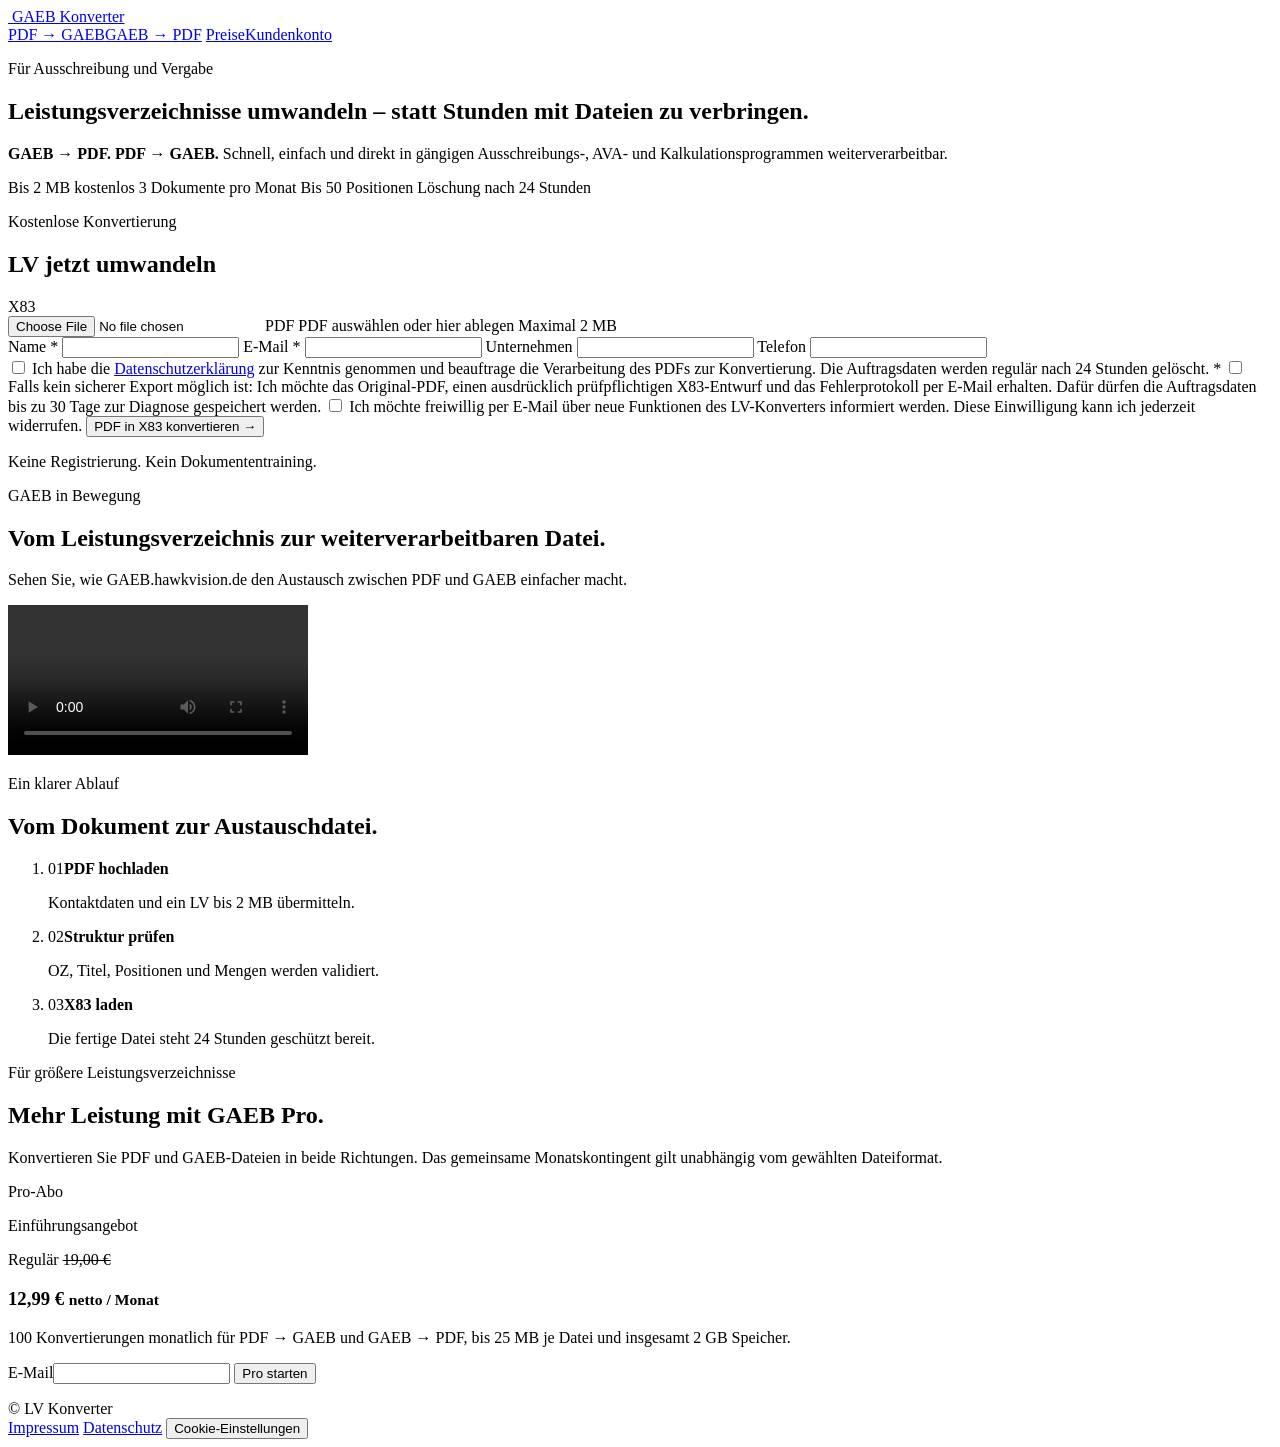
==== web/index.html @ 028e60ec "Add conversion API and extended GAEB exports" ====
<!doctype html>
<html lang="de">
  <head>
    <meta charset="utf-8" />
    <meta name="viewport" content="width=device-width, initial-scale=1" />
    <meta
      name="description"
      content="Leistungsverzeichnisse sicher zwischen PDF und GAEB DA XML konvertieren."
    />
    <meta name="theme-color" content="#f4f2e9" />
    <title>LV Konverter · PDF und GAEB lesbar austauschen</title>
    <link rel="icon" type="image/png" href="/assets/gaeb-konverter-icon.png?v=2" />
    <link rel="stylesheet" href="/styles.css?v=15" />
    <script src="/offer.js?v=2" defer></script>
    <script src="/app.js?v=14" defer></script>
    <script src="/consent.js?v=2" defer></script>
  </head>
  <body>
    <aside class="offer-banner" id="offer-banner" hidden></aside>
    <header class="site-header">
      <a class="brand" href="/" aria-label="LV Konverter Startseite">
        <span class="brand-mark"><img src="/assets/gaeb-konverter-logo.png?v=3" alt="" /></span>
        <span>GAEB Konverter</span>
      </a>
      <nav class="main-nav" aria-label="Hauptnavigation">
        <a class="is-active" href="/">PDF → GAEB</a><a href="/gaeb-pdf.html">GAEB → PDF</a>
        <a href="/#preise">Preise</a><a href="/konto.html">Kundenkonto</a>
      </nav>
    </header>

    <main>
      <section class="hero">
        <div class="hero-copy">
          <p class="eyebrow">Für Ausschreibung und Vergabe</p>
          <h1 class="sales-title">
            Leistungsverzeichnisse umwandeln – statt Stunden mit Dateien zu verbringen.
          </h1>
          <p class="intro sales-highlight">
            <strong>GAEB → PDF. PDF → GAEB.</strong> Schnell, einfach und direkt in gängigen
            Ausschreibungs-, AVA- und Kalkulationsprogrammen weiterverarbeitbar.
          </p>
          <div class="trust-row" aria-label="Leistungsmerkmale">
            <span id="trust-size">Bis 2 MB kostenlos</span>
            <span id="trust-volume">3 Dokumente pro Monat</span>
            <span id="trust-positions">Bis 50 Positionen</span>
            <span id="trust-retention">Löschung nach 24 Stunden</span>
          </div>
        </div>

        <section class="converter-card" aria-labelledby="converter-title">
          <div class="card-heading">
            <div>
              <p class="step-label" id="converter-kicker">Kostenlose Konvertierung</p>
              <h2 id="converter-title">LV jetzt umwandeln</h2>
            </div>
            <span class="format-badge">X83</span>
          </div>

          <div class="billing-banner" id="billing-banner" hidden>
            <span class="billing-check" aria-hidden="true">✓</span>
            <div>
              <strong id="billing-banner-title">Kauf erfolgreich aktiviert</strong>
              <span id="billing-banner-copy">Ihr erweitertes Kontingent ist einsatzbereit.</span>
            </div>
            <span class="billing-credit" id="billing-credit"></span>
          </div>

          <form id="convert-form" enctype="multipart/form-data">
            <input id="confirm-structure" name="confirm_structure" type="hidden" value="false" />
            <label class="file-drop" id="file-drop">
              <input id="pdf" name="pdf" type="file" accept="application/pdf,.pdf" required />
              <span class="file-icon">PDF</span>
              <span class="file-title" id="file-title">PDF auswählen oder hier ablegen</span>
              <span class="file-meta" id="file-meta">Maximal 2 MB</span>
            </label>

            <div class="field-grid">
              <label>
                <span>Name *</span>
                <input name="contact_name" autocomplete="name" required maxlength="120" />
              </label>
              <label>
                <span>E-Mail *</span>
                <input name="email" type="email" autocomplete="email" required maxlength="254" />
              </label>
              <label>
                <span>Unternehmen</span>
                <input name="company" autocomplete="organization" maxlength="160" />
              </label>
              <label>
                <span>Telefon</span>
                <input name="phone" type="tel" autocomplete="tel" maxlength="80" />
              </label>
            </div>

            <label class="consent">
              <input name="consent" type="checkbox" required />
              <span>
                Ich habe die <a href="/datenschutz.html">Datenschutzerklärung</a>
                zur Kenntnis genommen und beauftrage die Verarbeitung des PDFs zur
                Konvertierung. Die Auftragsdaten werden regulär nach 24 Stunden gelöscht. *
              </span>
            </label>

            <label class="consent consent-optional">
              <input name="email_fallback_consent" type="checkbox" />
              <span>
                Falls kein sicherer Export möglich ist: Ich möchte das Original-PDF,
                einen ausdrücklich prüfpflichtigen X83-Entwurf und das Fehlerprotokoll
                per E-Mail erhalten. Dafür dürfen die Auftragsdaten bis zu 30 Tage
                zur Diagnose gespeichert werden.
              </span>
            </label>

            <label class="consent consent-optional">
              <input name="feature_updates_consent" type="checkbox" />
              <span>
                Ich möchte freiwillig per E-Mail über neue Funktionen des
                LV-Konverters informiert werden. Diese Einwilligung kann ich
                jederzeit widerrufen.
              </span>
            </label>

            <button class="primary-button" type="submit">
              <span>PDF in X83 konvertieren</span>
              <span aria-hidden="true">→</span>
            </button>
            <div class="preflight-progress" id="preflight-progress" hidden aria-live="polite">
              <div class="preflight-heading"><strong id="preflight-status">Datei wird vorbereitet …</strong><span id="preflight-percent">10 %</span></div>
              <div class="progress"><span id="preflight-bar"></span></div>
              <p id="preflight-detail">Upload und Sicherheitsprüfung werden gestartet.</p>
            </div>
            <button class="secondary-button reset-upload-button" id="reset-upload-button" type="button" hidden>Abbrechen / andere Datei hochladen</button>
            <p class="form-note">Keine Registrierung. Kein Dokumententraining.</p>
          </form>

          <div class="job-panel" id="job-panel" hidden aria-live="polite">
            <div class="job-state">
              <span class="spinner" id="spinner" aria-hidden="true"></span>
              <div>
                <p class="job-kicker" id="job-kicker">Konvertierung läuft</p>
                <h3 id="job-title">Das LV wird strukturiert.</h3>
                <p id="job-message">Je nach Seitenzahl kann das einen Moment dauern.</p>
              </div>
            </div>
            <div class="progress"><span id="progress-bar"></span></div>
            <a class="download-button" id="download-button" hidden> X83 herunterladen </a>
            <a class="download-button download-button-priced" id="download-x84-button" hidden>
              X84 mit Preisen herunterladen
            </a>
            <a class="secondary-button" id="review-button" hidden>Konvertierung bewerten</a>
            <button class="secondary-button" id="new-job-button" type="button" hidden>
              Weiteres LV konvertieren
            </button>
          </div>
        </section>
      </section>

      <section class="reel-section" aria-labelledby="reel-title">
        <div class="reel-copy">
          <p class="eyebrow">GAEB in Bewegung</p>
          <h2 id="reel-title">Vom Leistungsverzeichnis zur weiterverarbeitbaren Datei.</h2>
          <p>
            Sehen Sie, wie GAEB.hawkvision.de den Austausch zwischen PDF und GAEB
            einfacher macht.
          </p>
        </div>
        <div class="reel-player">
          <video
            controls
            playsinline
            preload="metadata"
            aria-label="GAEB.hawkvision.de Produkt-Reel"
          >
            <source src="/assets/gaeb-hawk-vision-3d-loft-reel.mp4" type="video/mp4" />
            Ihr Browser unterstützt die Wiedergabe dieses Videos nicht.
          </video>
        </div>
      </section>

      <section class="how-it-works" aria-labelledby="how-title">
        <div>
          <p class="eyebrow">Ein klarer Ablauf</p>
          <h2 id="how-title">Vom Dokument zur Austauschdatei.</h2>
        </div>
        <ol>
          <li><span>01</span><strong>PDF hochladen</strong><p>Kontaktdaten und ein LV bis 2 MB übermitteln.</p></li>
          <li><span>02</span><strong>Struktur prüfen</strong><p>OZ, Titel, Positionen und Mengen werden validiert.</p></li>
          <li><span>03</span><strong>X83 laden</strong><p>Die fertige Datei steht 24 Stunden geschützt bereit.</p></li>
        </ol>
      </section>

      <section class="paid-preview" id="preise">
        <div>
          <p class="eyebrow">Für größere Leistungsverzeichnisse</p>
          <h2>Mehr Leistung mit GAEB Pro.</h2>
          <p>
            Konvertieren Sie PDF und GAEB-Dateien in beide Richtungen. Das
            gemeinsame Monatskontingent gilt unabhängig vom gewählten Dateiformat.
          </p>
        </div>
        <div class="pricing-grid pro-only">
          <article class="price-card featured">
            <p class="step-label">Pro-Abo</p>
            <p class="price-offer-label" id="pro-offer-label">Einführungsangebot</p>
            <p class="regular-price" id="pro-regular-row">Regulär <del id="pro-regular-price">19,00 €</del></p>
            <h3><span id="pro-price">12,99 €</span> <small>netto / Monat</small></h3>
            <p>100 Konvertierungen monatlich für PDF → GAEB und GAEB → PDF, bis 25 MB je Datei und insgesamt 2 GB Speicher.</p>
            <form class="checkout-form" data-offer="pro" novalidate>
              <label><span>E-Mail</span><input type="email" name="email" required autocomplete="email" /></label>
              <button class="primary-button checkout-button" type="submit">Pro starten</button>
              <p class="checkout-note" aria-live="polite"></p>
            </form>
          </article>
        </div>
      </section>
      <section class="reviews-section" id="bewertungen" hidden><p class="eyebrow">Verifizierte Kundenstimmen</p><h2>Erfahrungen nach erfolgreicher Konvertierung.</h2><div class="reviews-grid" id="public-reviews"></div></section>

    </main>

    <footer>
      <span>© <span id="year"></span> LV Konverter</span>
      <nav aria-label="Rechtliches">
        <a href="/impressum.html">Impressum</a>
        <a href="/datenschutz.html">Datenschutz</a>
        <button class="footer-link" type="button" data-open-consent>Cookie-Einstellungen</button>
      </nav>
    </footer>
  </body>
</html>
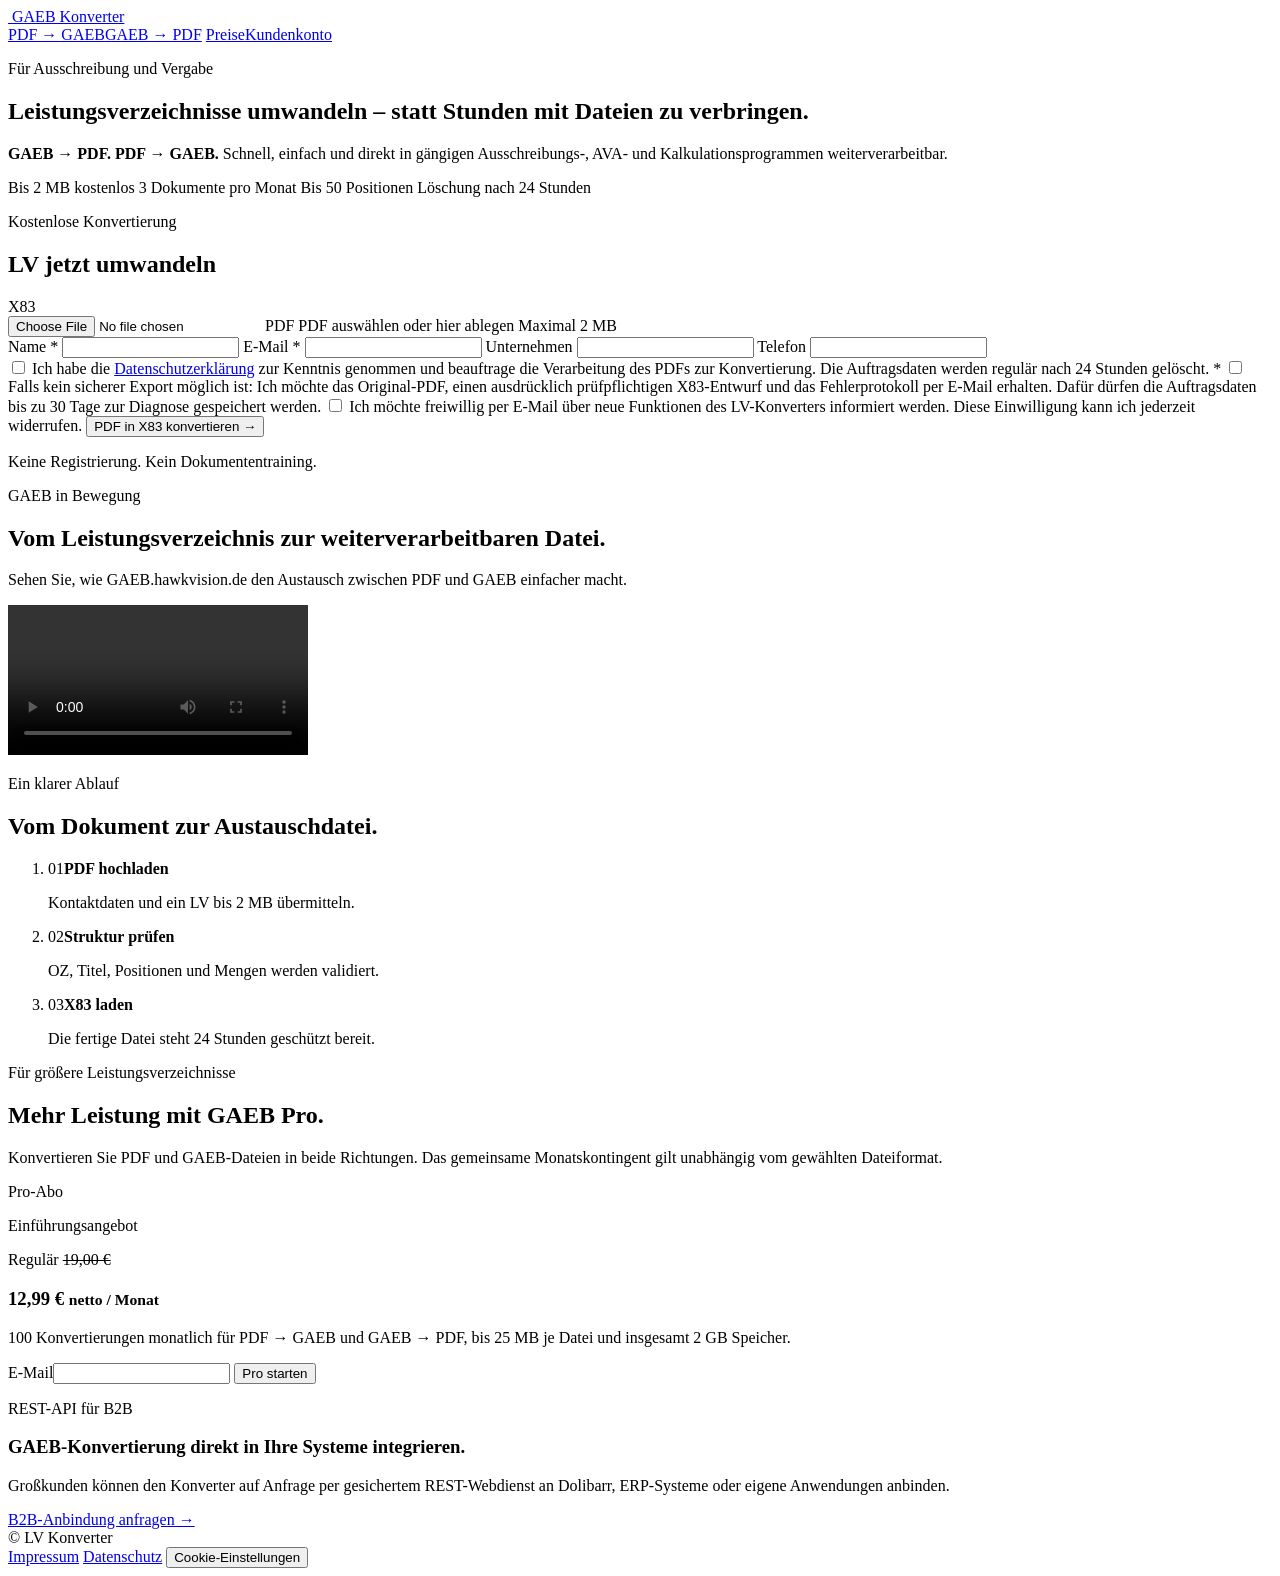
==== commit 76b4f1a5: "Add B2B API pitch and env reload helper" ====
--- a/web/index.html
+++ b/web/index.html
@@ -10,7 +10,7 @@
     <meta name="theme-color" content="#f4f2e9" />
     <title>LV Konverter · PDF und GAEB lesbar austauschen</title>
     <link rel="icon" type="image/png" href="/assets/gaeb-konverter-icon.png?v=2" />
-    <link rel="stylesheet" href="/styles.css?v=15" />
+    <link rel="stylesheet" href="/styles.css?v=16" />
     <script src="/offer.js?v=2" defer></script>
     <script src="/app.js?v=14" defer></script>
     <script src="/consent.js?v=2" defer></script>
@@ -199,8 +199,9 @@
             gemeinsame Monatskontingent gilt unabhängig vom gewählten Dateiformat.
           </p>
         </div>
-        <div class="pricing-grid pro-only">
-          <article class="price-card featured">
+        <div class="offer-options">
+          <div class="pricing-grid pro-only">
+            <article class="price-card featured">
             <p class="step-label">Pro-Abo</p>
             <p class="price-offer-label" id="pro-offer-label">Einführungsangebot</p>
             <p class="regular-price" id="pro-regular-row">Regulär <del id="pro-regular-price">19,00 €</del></p>
@@ -211,7 +212,19 @@
               <button class="primary-button checkout-button" type="submit">Pro starten</button>
               <p class="checkout-note" aria-live="polite"></p>
             </form>
-          </article>
+            </article>
+          </div>
+          <aside class="enterprise-note">
+            <div>
+              <p class="step-label">REST-API für B2B</p>
+              <h3>GAEB-Konvertierung direkt in Ihre Systeme integrieren.</h3>
+              <p>
+                Großkunden können den Konverter auf Anfrage per gesichertem
+                REST-Webdienst an Dolibarr, ERP-Systeme oder eigene Anwendungen anbinden.
+              </p>
+            </div>
+            <a class="enterprise-link" href="/support.html">B2B-Anbindung anfragen →</a>
+          </aside>
         </div>
       </section>
       <section class="reviews-section" id="bewertungen" hidden><p class="eyebrow">Verifizierte Kundenstimmen</p><h2>Erfahrungen nach erfolgreicher Konvertierung.</h2><div class="reviews-grid" id="public-reviews"></div></section>
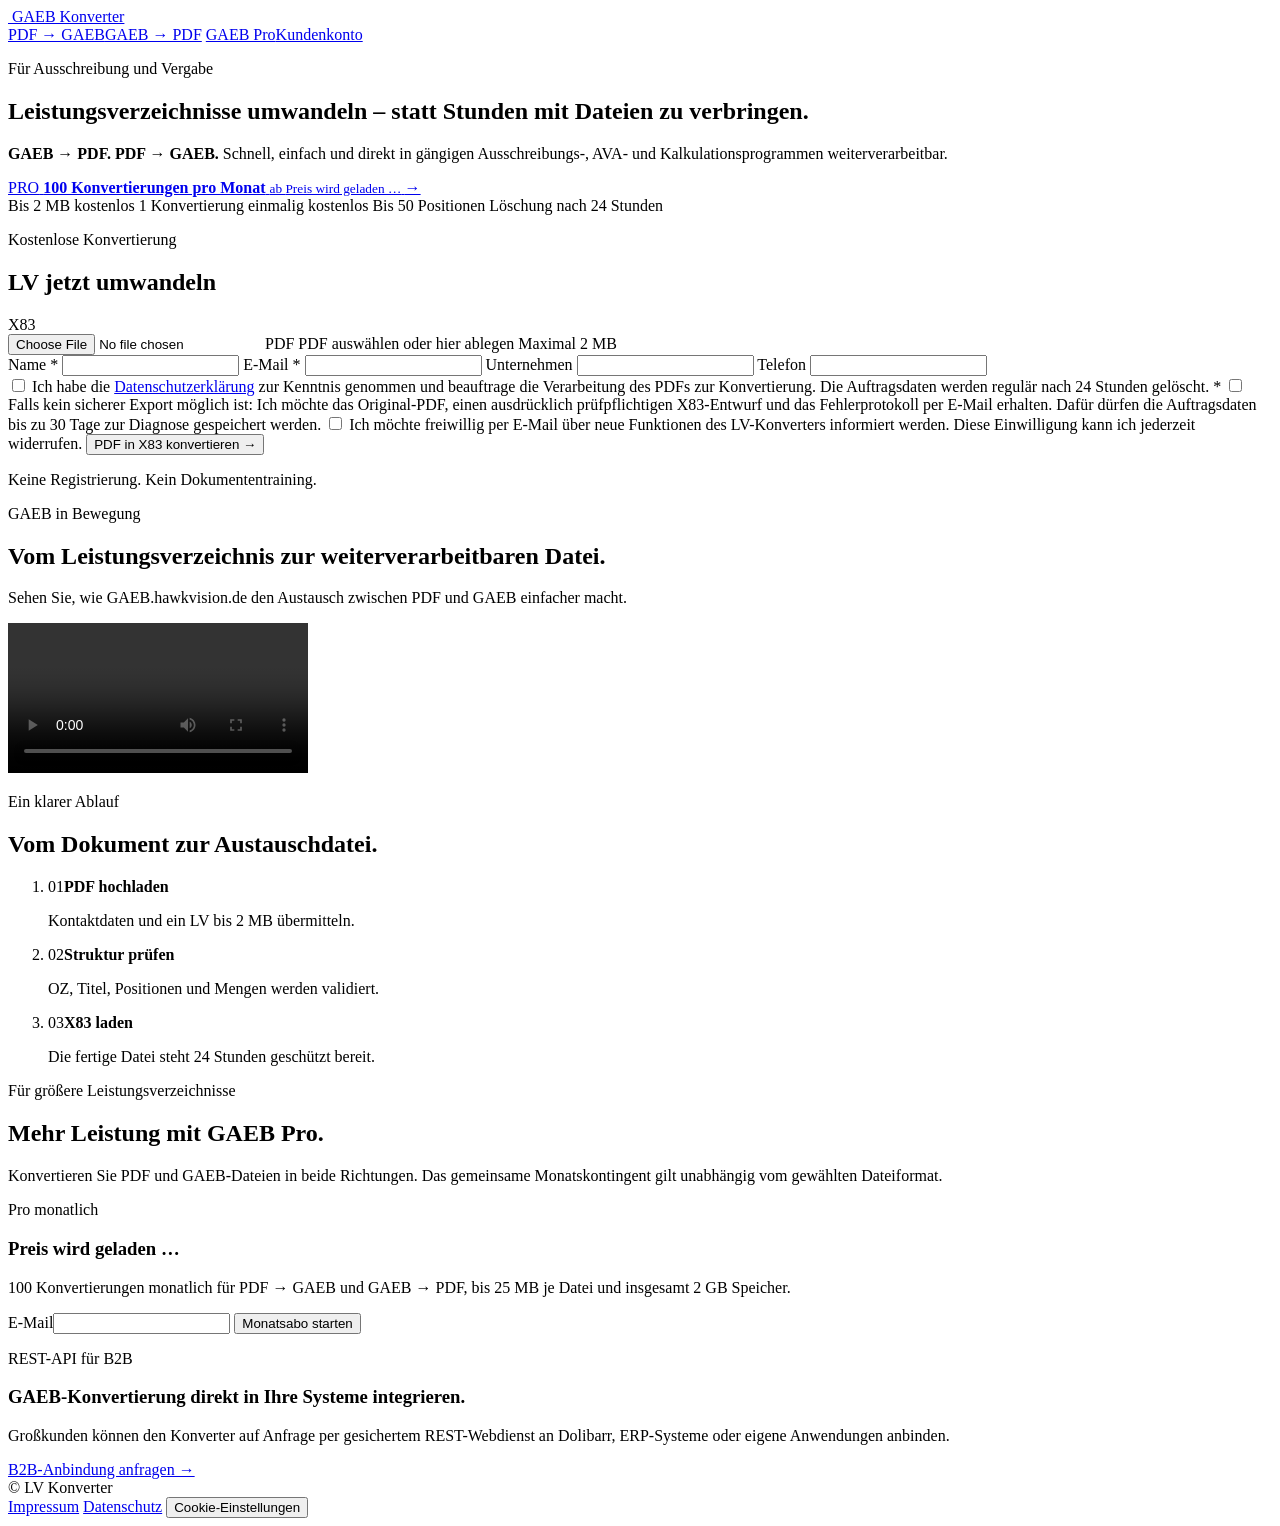
==== commit 24c2df06: "Prepare GAEB webshop subscriptions and production tracking" ====
--- a/web/index.html
+++ b/web/index.html
@@ -10,10 +10,10 @@
     <meta name="theme-color" content="#f4f2e9" />
     <title>LV Konverter · PDF und GAEB lesbar austauschen</title>
     <link rel="icon" type="image/png" href="/assets/gaeb-konverter-icon.png?v=2" />
-    <link rel="stylesheet" href="/styles.css?v=16" />
-    <script src="/offer.js?v=2" defer></script>
-    <script src="/app.js?v=14" defer></script>
-    <script src="/consent.js?v=2" defer></script>
+    <link rel="stylesheet" href="/styles.css?v=19" />
+    <script src="/offer.js?v=4" defer></script>
+    <script src="/app.js?v=18" defer></script>
+    <script src="/consent.js?v=3" defer></script>
   </head>
   <body>
     <aside class="offer-banner" id="offer-banner" hidden></aside>
@@ -24,7 +24,7 @@
       </a>
       <nav class="main-nav" aria-label="Hauptnavigation">
         <a class="is-active" href="/">PDF → GAEB</a><a href="/gaeb-pdf.html">GAEB → PDF</a>
-        <a href="/#preise">Preise</a><a href="/konto.html">Kundenkonto</a>
+        <a class="pro-nav" href="/#preise">GAEB Pro</a><a href="/konto.html">Kundenkonto</a>
       </nav>
     </header>
 
@@ -39,9 +39,17 @@
             <strong>GAEB → PDF. PDF → GAEB.</strong> Schnell, einfach und direkt in gängigen
             Ausschreibungs-, AVA- und Kalkulationsprogrammen weiterverarbeitbar.
           </p>
+          <a class="hero-pro" href="#preise" aria-label="GAEB Pro Tarife ansehen">
+            <span class="hero-pro-mark">PRO</span>
+            <span class="hero-pro-copy">
+              <strong>100 Konvertierungen pro Monat</strong>
+              <small>ab <span data-price-plan="monthly">Preis wird geladen …</span> <span data-price-period="monthly"></span></small>
+            </span>
+            <span class="hero-pro-arrow" aria-hidden="true">→</span>
+          </a>
           <div class="trust-row" aria-label="Leistungsmerkmale">
             <span id="trust-size">Bis 2 MB kostenlos</span>
-            <span id="trust-volume">3 Dokumente pro Monat</span>
+            <span id="trust-volume">1 Konvertierung einmalig kostenlos</span>
             <span id="trust-positions">Bis 50 Positionen</span>
             <span id="trust-retention">Löschung nach 24 Stunden</span>
           </div>
@@ -125,6 +133,11 @@
               <span>PDF in X83 konvertieren</span>
               <span aria-hidden="true">→</span>
             </button>
+            <aside class="conversion-limit-alert" id="conversion-limit-alert" hidden role="alert">
+              <strong>Die kostenlose Konvertierung wurde bereits genutzt.</strong>
+              <span>Mit GAEB Pro können Sie sofort weiterarbeiten.</span>
+              <a href="#preise">Pro-Angebote ansehen →</a>
+            </aside>
             <div class="preflight-progress" id="preflight-progress" hidden aria-live="polite">
               <div class="preflight-heading"><strong id="preflight-status">Datei wird vorbereitet …</strong><span id="preflight-percent">10 %</span></div>
               <div class="progress"><span id="preflight-bar"></span></div>
@@ -200,18 +213,27 @@
           </p>
         </div>
         <div class="offer-options">
-          <div class="pricing-grid pro-only">
-            <article class="price-card featured">
-            <p class="step-label">Pro-Abo</p>
-            <p class="price-offer-label" id="pro-offer-label">Einführungsangebot</p>
-            <p class="regular-price" id="pro-regular-row">Regulär <del id="pro-regular-price">19,00 €</del></p>
-            <h3><span id="pro-price">12,99 €</span> <small>netto / Monat</small></h3>
+          <div class="pricing-grid pro-plans">
+            <article class="price-card featured" data-price-card="monthly">
+            <p class="step-label">Pro monatlich</p>
+            <h3><span data-price-plan="monthly">Preis wird geladen …</span> <small data-price-period="monthly"></small></h3>
             <p>100 Konvertierungen monatlich für PDF → GAEB und GAEB → PDF, bis 25 MB je Datei und insgesamt 2 GB Speicher.</p>
-            <form class="checkout-form" data-offer="pro" novalidate>
+            <form class="checkout-form" data-offer="pro_monthly" novalidate>
               <label><span>E-Mail</span><input type="email" name="email" required autocomplete="email" /></label>
-              <button class="primary-button checkout-button" type="submit">Pro starten</button>
+              <button class="primary-button checkout-button" type="submit">Monatsabo starten</button>
               <p class="checkout-note" aria-live="polite"></p>
             </form>
+            </article>
+            <article class="price-card" data-price-card="yearly" hidden>
+              <p class="step-label">Pro jährlich</p>
+              <h3><span data-price-plan="yearly">Preis wird geladen …</span> <small data-price-period="yearly"></small></h3>
+              <p>Dieselben Pro-Leistungen mit jährlicher Abrechnung zum in Stripe hinterlegten Preis.</p>
+              <form class="checkout-form" data-offer="pro_yearly" novalidate>
+                <label><span>E-Mail</span><input type="email" name="email" required autocomplete="email" /></label>
+                <label><span>Passwort (mindestens 12 Zeichen)</span><input type="password" name="password" required minlength="12" autocomplete="new-password" /></label>
+                <button class="primary-button checkout-button" type="submit">Jahresabo starten</button>
+                <p class="checkout-note" aria-live="polite"></p>
+              </form>
             </article>
           </div>
           <aside class="enterprise-note">
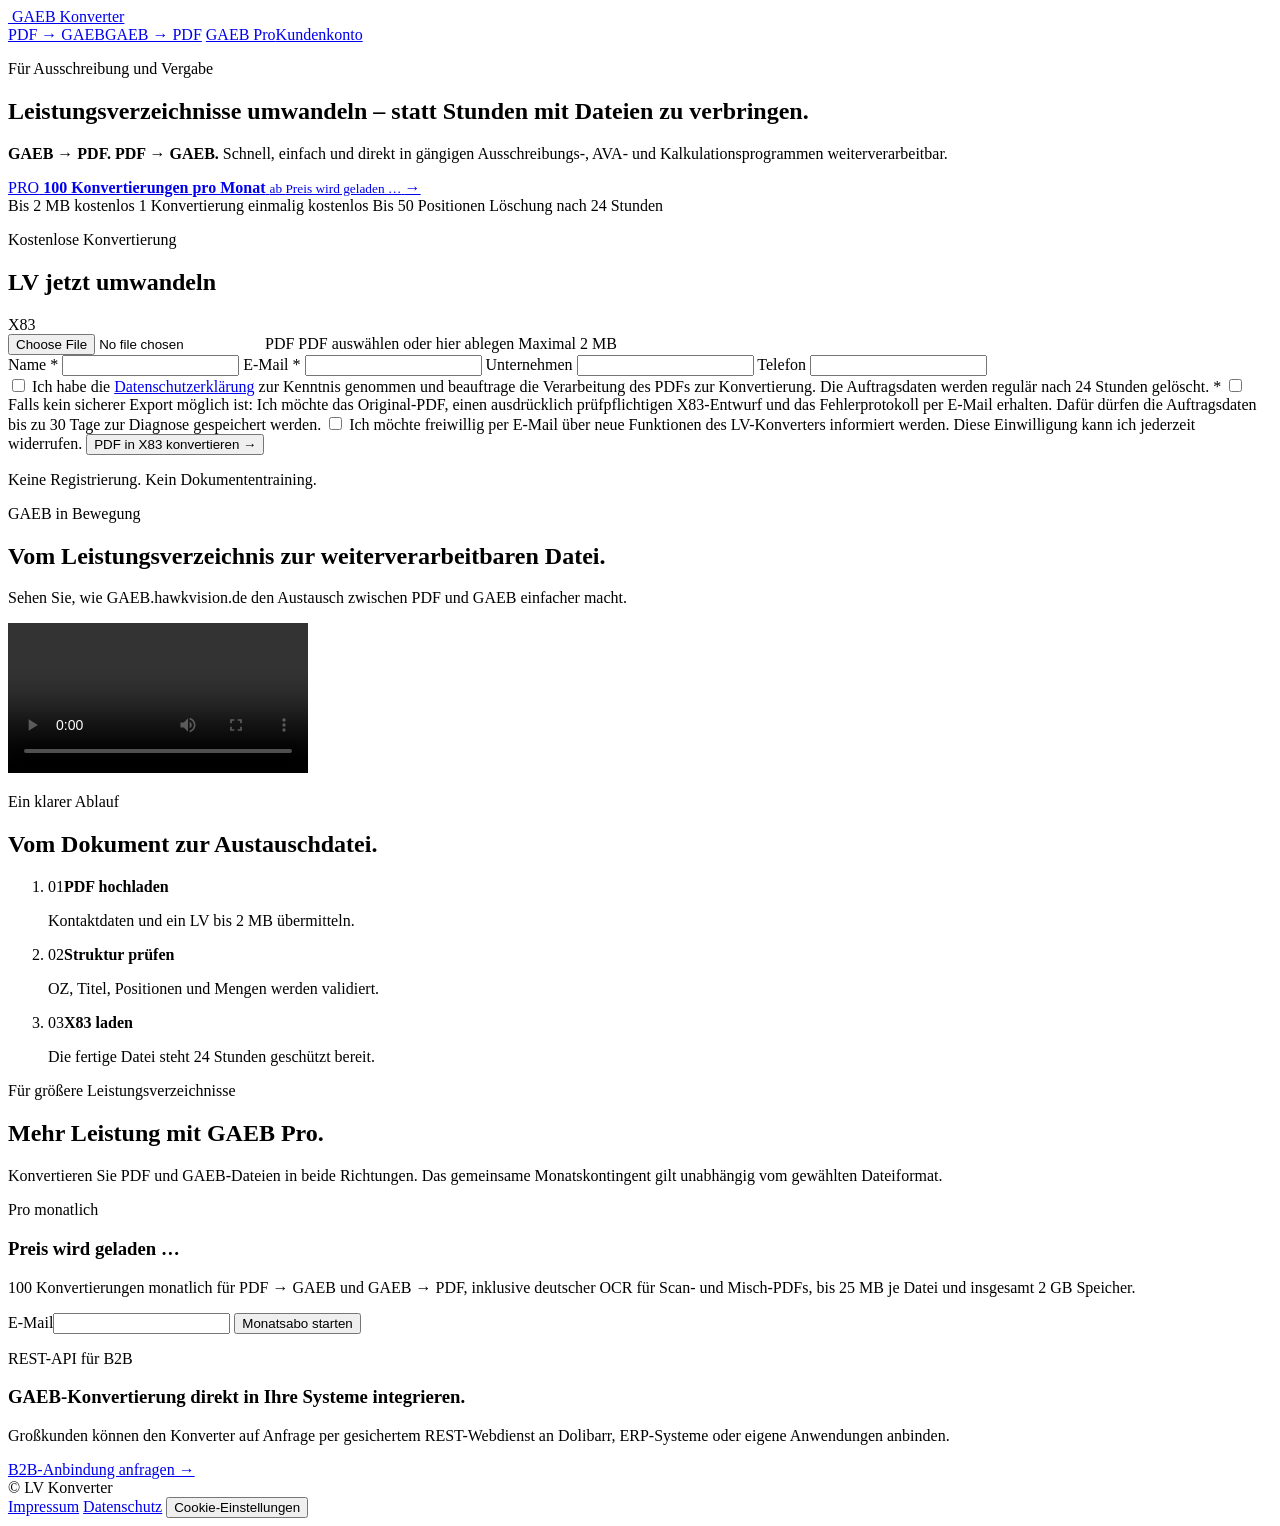
==== commit a9b79f96: "Add Pro OCR fallback for mixed PDFs" ====
--- a/web/index.html
+++ b/web/index.html
@@ -217,7 +217,7 @@
             <article class="price-card featured" data-price-card="monthly">
             <p class="step-label">Pro monatlich</p>
             <h3><span data-price-plan="monthly">Preis wird geladen …</span> <small data-price-period="monthly"></small></h3>
-            <p>100 Konvertierungen monatlich für PDF → GAEB und GAEB → PDF, bis 25 MB je Datei und insgesamt 2 GB Speicher.</p>
+            <p>100 Konvertierungen monatlich für PDF → GAEB und GAEB → PDF, inklusive deutscher OCR für Scan- und Misch-PDFs, bis 25 MB je Datei und insgesamt 2 GB Speicher.</p>
             <form class="checkout-form" data-offer="pro_monthly" novalidate>
               <label><span>E-Mail</span><input type="email" name="email" required autocomplete="email" /></label>
               <button class="primary-button checkout-button" type="submit">Monatsabo starten</button>
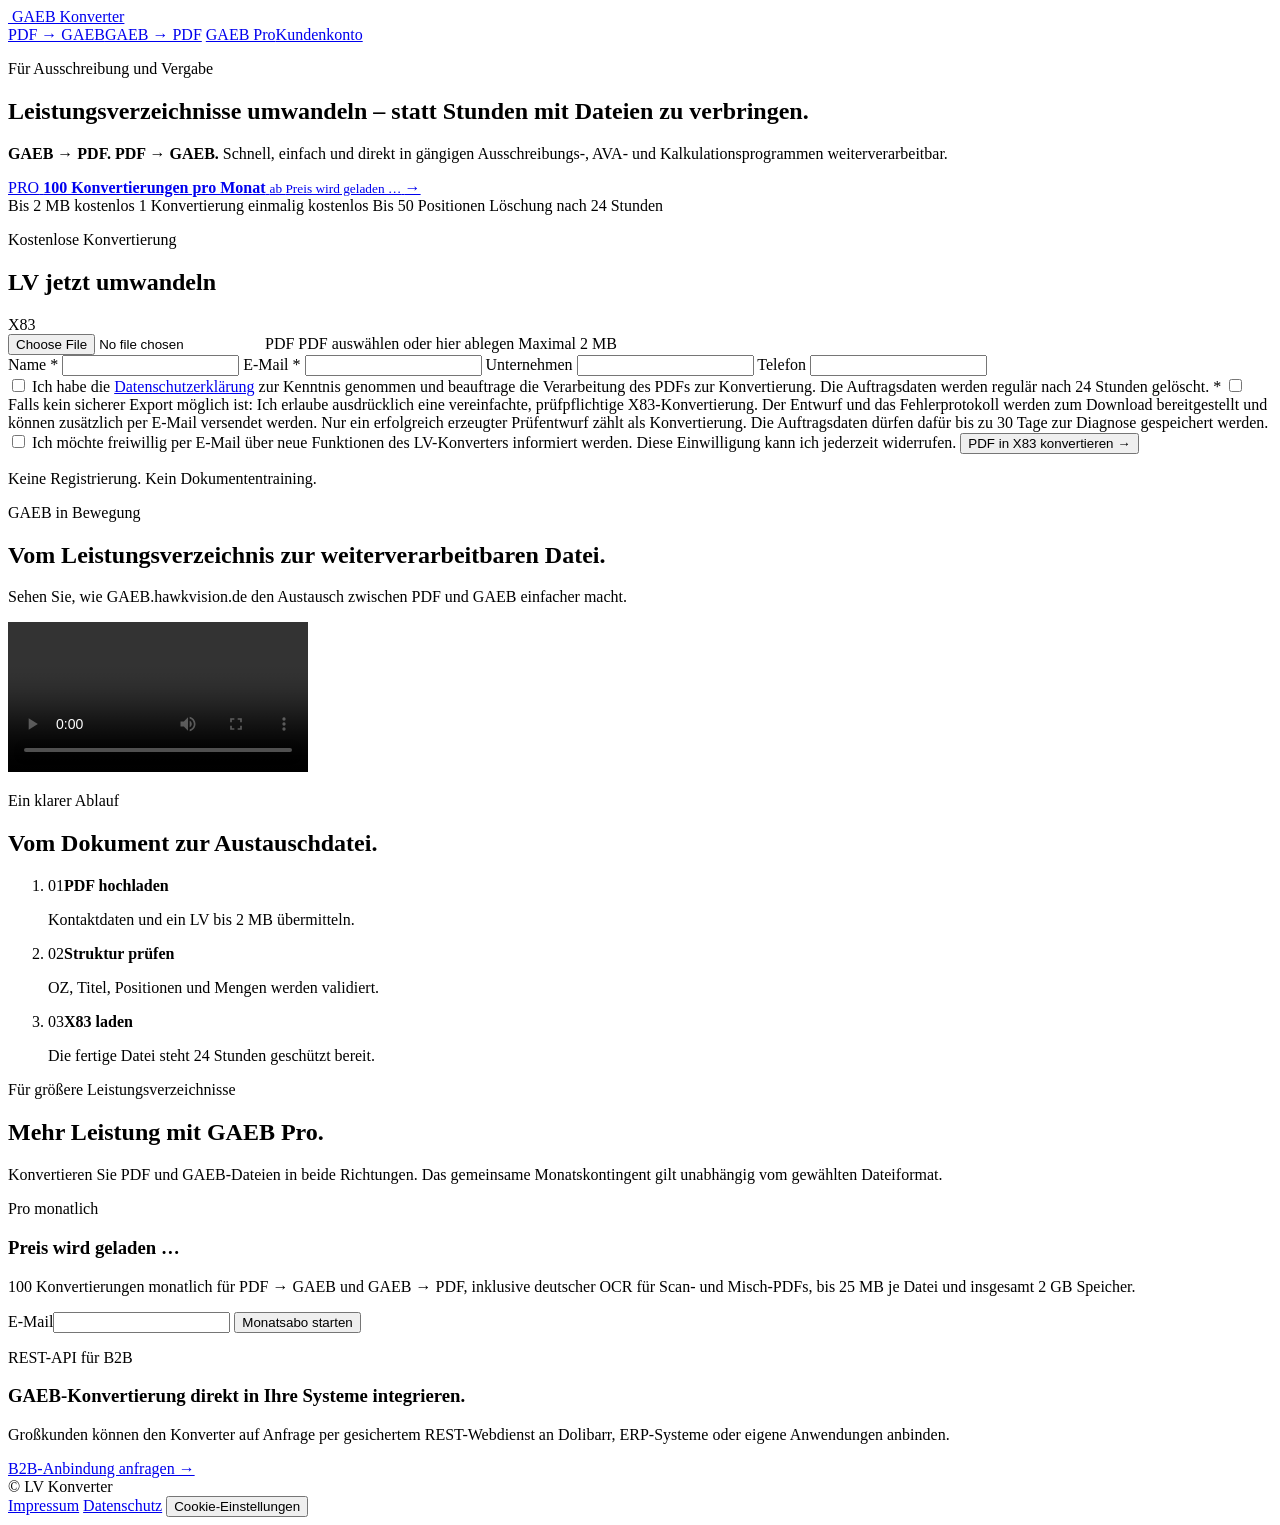
==== commit 2dcbed0b: "Improve Pro conversion and review exports" ====
--- a/web/index.html
+++ b/web/index.html
@@ -10,9 +10,9 @@
     <meta name="theme-color" content="#f4f2e9" />
     <title>LV Konverter · PDF und GAEB lesbar austauschen</title>
     <link rel="icon" type="image/png" href="/assets/gaeb-konverter-icon.png?v=2" />
-    <link rel="stylesheet" href="/styles.css?v=19" />
+    <link rel="stylesheet" href="/styles.css?v=20" />
     <script src="/offer.js?v=4" defer></script>
-    <script src="/app.js?v=18" defer></script>
+    <script src="/app.js?v=19" defer></script>
     <script src="/consent.js?v=3" defer></script>
   </head>
   <body>
@@ -82,7 +82,13 @@
               <span class="file-meta" id="file-meta">Maximal 2 MB</span>
             </label>
 
-            <div class="field-grid">
+            <div class="pro-identity" id="pro-identity" hidden>
+              <span class="billing-check" aria-hidden="true">✓</span>
+              <div><strong>Als GAEB-Pro-Kunde angemeldet</strong><span id="pro-identity-email"></span></div>
+              <a href="/konto.html">Kundenkonto</a>
+            </div>
+
+            <div class="field-grid" id="contact-fields">
               <label>
                 <span>Name *</span>
                 <input name="contact_name" autocomplete="name" required maxlength="120" />
@@ -113,9 +119,11 @@
             <label class="consent consent-optional">
               <input name="email_fallback_consent" type="checkbox" />
               <span>
-                Falls kein sicherer Export möglich ist: Ich möchte das Original-PDF,
-                einen ausdrücklich prüfpflichtigen X83-Entwurf und das Fehlerprotokoll
-                per E-Mail erhalten. Dafür dürfen die Auftragsdaten bis zu 30 Tage
+                Falls kein sicherer Export möglich ist: Ich erlaube ausdrücklich eine
+                vereinfachte, prüfpflichtige X83-Konvertierung. Der Entwurf und das
+                Fehlerprotokoll werden zum Download bereitgestellt und können zusätzlich
+                per E-Mail versendet werden. Nur ein erfolgreich erzeugter Prüfentwurf
+                zählt als Konvertierung. Die Auftragsdaten dürfen dafür bis zu 30 Tage
                 zur Diagnose gespeichert werden.
               </span>
             </label>
@@ -160,6 +168,9 @@
             <a class="download-button" id="download-button" hidden> X83 herunterladen </a>
             <a class="download-button download-button-priced" id="download-x84-button" hidden>
               X84 mit Preisen herunterladen
+            </a>
+            <a class="secondary-button" id="download-report-button" hidden>
+              Fehlerprotokoll herunterladen
             </a>
             <a class="secondary-button" id="review-button" hidden>Konvertierung bewerten</a>
             <button class="secondary-button" id="new-job-button" type="button" hidden>
